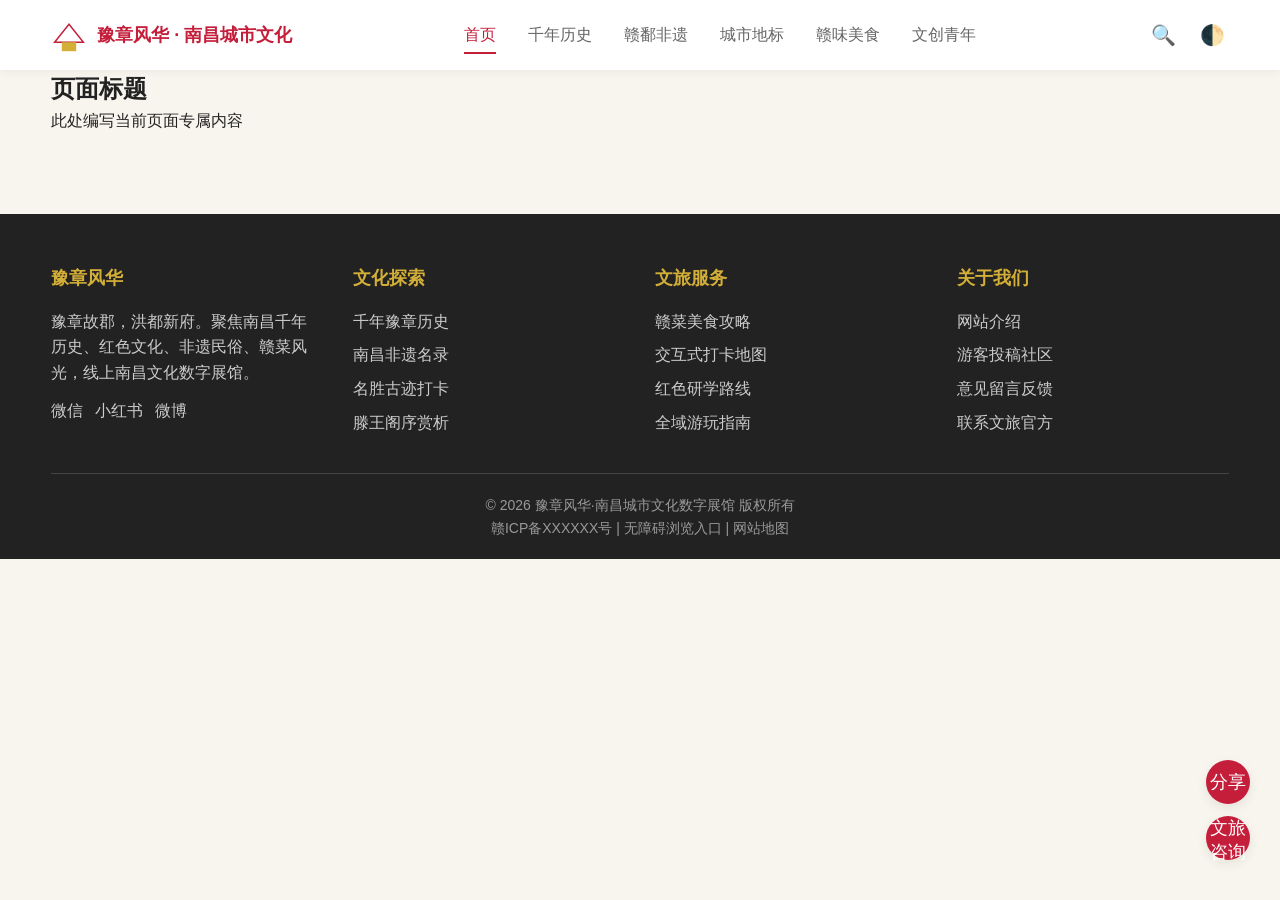
==== tample.html @ 8e542c07 "上传完整城市文化网页项目" ====
<!DOCTYPE html>
<html lang="zh-CN">
<head>
  <meta charset="UTF-8">
  <meta name="viewport" content="width=device-width, initial-scale=1.0">
  <title>豫章风华 - 南昌城市文化</title>
  <!-- 全局样式 -->
  <link rel="stylesheet" href="css/global.css">
  <link rel="stylesheet" href="css/animation.css">
  <link rel="stylesheet" href="css/dark-mode.css">
  <!-- 第三方样式 -->
  <link rel="stylesheet" href="assets/lib/aos/aos.css">
  <link rel="stylesheet" href="assets/lib/swiper/swiper-bundle.min.css">
</head>
<body>
<!-- 头部导航 -->
<header class="site-header">
  <div class="container header-wrap">
    <a href="index.html" class="header-logo">
      <svg class="logo-icon" width="36" height="36" viewBox="0 0 100 100" fill="none">
        <path d="M10 70 L50 20 L90 70 Z" stroke="#C41E3A" stroke-width="4" fill="none"/>
        <rect x="30" y="70" width="40" height="25" fill="#D4AF37"/>
      </svg>
      <span class="logo-text">豫章风华 · 南昌城市文化</span>
    </a>
    <nav class="pc-nav">
      <a href="index.html" class="nav-item active">首页</a>
      <a href="pages/history.html" class="nav-item">千年历史</a>
      <a href="pages/intangible.html" class="nav-item">赣鄱非遗</a>
      <a href="pages/scenic.html" class="nav-item">城市地标</a>
      <a href="pages/food.html" class="nav-item">赣味美食</a>
      <a href="pages/youth-culture.html" class="nav-item">文创青年</a>
    </nav>
    <div class="header-tools">
      <button class="search-btn">🔍</button>
      <div class="search-popup">
        <input type="text" placeholder="搜索景点/美食/非遗..." class="search-input">
        <button class="search-submit">搜索</button>
      </div>
      <button class="theme-toggle" title="切换明暗主题">🌓</button>
      <button class="mobile-menu-btn">☰</button>
    </div>
  </div>
  <div class="mobile-drawer">
    <button class="drawer-close">✕</button>
    <nav class="mobile-nav">
      <a href="index.html">首页</a>
      <a href="pages/history.html">千年历史</a>
      <a href="pages/intangible.html">赣鄱非遗</a>
      <a href="pages/scenic.html">城市地标</a>
      <a href="pages/food.html">赣味美食</a>
      <a href="pages/youth-culture.html">文创青年</a>
      <a href="pages/poem-tengwang.html">滕王阁序专题</a>
      <a href="pages/city-map.html">打卡地图</a>
      <a href="pages/feedback.html">留言反馈</a>
    </nav>
  </div>
  <div class="drawer-mask"></div>
</header>

<!-- 页面主体，每个页面仅修改此处内容 -->
<main class="container main-content" data-aos="fade-up">
  <h2>页面标题</h2>
  <p>此处编写当前页面专属内容</p>
</main>

<!-- 全局悬浮工具 -->
<div class="float-tools">
  <button class="back-top-btn">↑</button>
  <div class="share-wrap">
    <button class="share-btn">分享</button>
    <div class="share-popup">
      <p>分享本站</p>
      <span class="copy-link">复制链接</span>
    </div>
  </div>
  <button class="service-btn">文旅咨询</button>
</div>

<!-- 底部页脚 -->
<footer class="site-footer">
  <div class="container footer-wrap">
    <div class="footer-top">
      <div class="footer-col">
        <h3>豫章风华</h3>
        <p>豫章故郡，洪都新府。聚焦南昌千年历史、红色文化、非遗民俗、赣菜风光，线上南昌文化数字展馆。</p>
        <div class="social-icons">
          <a href="#">微信</a>
          <a href="#">小红书</a>
          <a href="#">微博</a>
        </div>
      </div>
      <div class="footer-col">
        <h3>文化探索</h3>
        <ul>
          <li><a href="pages/history.html">千年豫章历史</a></li>
          <li><a href="pages/intangible.html">南昌非遗名录</a></li>
          <li><a href="pages/scenic.html">名胜古迹打卡</a></li>
          <li><a href="pages/poem-tengwang.html">滕王阁序赏析</a></li>
        </ul>
      </div>
      <div class="footer-col">
        <h3>文旅服务</h3>
        <ul>
          <li><a href="pages/food.html">赣菜美食攻略</a></li>
          <li><a href="pages/city-map.html">交互式打卡地图</a></li>
          <li><a href="pages/red-study.html">红色研学路线</a></li>
          <li><a href="pages/strategy.html">全域游玩指南</a></li>
        </ul>
      </div>
      <div class="footer-col">
        <h3>关于我们</h3>
        <ul>
          <li><a href="pages/about.html">网站介绍</a></li>
          <li><a href="pages/community.html">游客投稿社区</a></li>
          <li><a href="pages/feedback.html">意见留言反馈</a></li>
          <li><a href="#">联系文旅官方</a></li>
        </ul>
      </div>
    </div>
    <div class="footer-divider"></div>
    <div class="footer-bottom">
      <p>© 2026 豫章风华·南昌城市文化数字展馆 版权所有</p>
      <p>赣ICP备XXXXXX号 | 无障碍浏览入口 | 网站地图</p>
    </div>
  </div>
</footer>

<!-- 第三方JS -->
<script src="assets/lib/aos/aos.js"></script>
<script src="assets/lib/swiper/swiper-bundle.min.js"></script>
<script src="assets/lib/chart.js/chart.umd.js"></script>
<!-- 全局公共JS -->
<script src="js/common.js"></script>
<!-- 页面专属JS，修改为对应页面脚本 -->
<script src="js/pages/index.js"></script>
<!-- AOS初始化 -->
<script>
AOS.init({
  duration: 800,
  once: true,
  offset: 100
})
</script>
</body>
</html>
---- css/global.css ----
/* 全局重置 */
* {
  margin: 0;
  padding: 0;
  box-sizing: border-box;
}
html {
  scroll-behavior: smooth;
}
body {
  font-family: "Microsoft YaHei", sans-serif;
  background-color: var(--color-cream);
  color: var(--text-dark);
  line-height: 1.6;
  transition: background 0.3s, color 0.3s;
}
ul {
  list-style: none;
}
a {
  text-decoration: none;
  color: inherit;
}
button {
  border: none;
  cursor: pointer;
  background: transparent;
}
input {
  outline: none;
  border: 1px solid #ddd;
}

/* 国潮B配色变量 */
:root {
  --color-red: #C41E3A;
  --color-gold: #D4AF37;
  --color-cyan: #4A90A4;
  --color-light-cyan: #E6F0F3;
  --color-cream: #F8F5EF;
  --text-dark: #222;
  --text-gray: #666;
  --text-light: #fff;
  --shadow: 0 4px 12px rgba(0,0,0,0.08);
  --radius: 10px;
}

/* 容器通用 */
.container {
  width: 92%;
  max-width: 1280px;
  margin: 0 auto;
}

/* 通用按钮 */
.btn-red {
  padding: 10px 24px;
  background: var(--color-red);
  color: white;
  border-radius: var(--radius);
  transition: 0.3s;
}
.btn-red:hover {
  opacity: 0.9;
  transform: translateY(-2px);
  box-shadow: var(--shadow);
}
.btn-gold {
  padding: 9px 22px;
  border: 1px solid var(--color-gold);
  color: var(--color-gold);
  border-radius: var(--radius);
  transition: 0.3s;
}
.btn-gold:hover {
  background: var(--color-gold);
  color: white;
}

/* 通用卡片 */
.card {
  background: white;
  border-radius: var(--radius);
  box-shadow: var(--shadow);
  overflow: hidden;
  transition: transform 0.3s;
}
.card:hover {
  transform: translateY(-6px);
}

/* ========== Header 导航样式 ========== */
.site-header {
  position: sticky;
  top: 0;
  background: white;
  z-index: 999;
  box-shadow: 0 2px 8px rgba(0,0,0,0.05);
}
.header-wrap {
  display: flex;
  align-items: center;
  justify-content: space-between;
  height: 70px;
}
.header-logo {
  display: flex;
  align-items: center;
  gap: 10px;
  font-size: 18px;
  font-weight: bold;
  color: var(--color-red);
}
.pc-nav {
  display: flex;
  gap: 32px;
}
.nav-item {
  position: relative;
  padding: 6px 0;
  color: var(--text-gray);
}
.nav-item.active {
  color: var(--color-red);
}
.nav-item.active::after {
  content: "";
  position: absolute;
  bottom: 0;
  left: 0;
  width: 100%;
  height: 2px;
  background: var(--color-red);
}
.header-tools {
  display: flex;
  align-items: center;
  gap: 16px;
}
.search-btn, .theme-toggle, .mobile-menu-btn {
  font-size: 20px;
  padding: 4px;
}
.search-popup {
  position: absolute;
  top: 70px;
  right: 4%;
  background: white;
  padding: 16px;
  border-radius: var(--radius);
  box-shadow: var(--shadow);
  display: none;
}
.search-input {
  width: 220px;
  padding: 8px 10px;
}
.search-submit {
  margin-left: 8px;
  padding: 8px 12px;
  background: var(--color-red);
  color: white;
  border-radius: 4px;
}
.search-popup.show {
  display: block;
}

/* 移动端抽屉菜单 */
.mobile-menu-btn {
  display: none;
}
.mobile-drawer {
  position: fixed;
  top: 0;
  right: -280px;
  width: 280px;
  height: 100vh;
  background: white;
  z-index: 1001;
  padding: 30px 20px;
  transition: right 0.3s;
}
.mobile-drawer.open {
  right: 0;
}
.drawer-close {
  font-size: 24px;
  margin-bottom: 30px;
}
.mobile-nav {
  display: flex;
  flex-direction: column;
  gap: 20px;
}
.mobile-nav a {
  font-size: 16px;
  color: var(--text-dark);
}
.drawer-mask {
  position: fixed;
  inset: 0;
  background: rgba(0,0,0,0.4);
  z-index: 1000;
  display: none;
}
.drawer-mask.open {
  display: block;
}

/* ========== 悬浮工具 ========== */
.float-tools {
  position: fixed;
  right: 30px;
  bottom: 40px;
  display: flex;
  flex-direction: column;
  gap: 12px;
  z-index: 998;
}
.back-top-btn, .share-btn, .service-btn {
  width: 44px;
  height: 44px;
  border-radius: 50%;
  background: var(--color-red);
  color: white;
  font-size: 18px;
  box-shadow: var(--shadow);
}
.back-top-btn {
  display: none;
}
.share-popup {
  position: absolute;
  bottom: 56px;
  right: 0;
  background: white;
  padding: 12px 16px;
  border-radius: var(--radius);
  box-shadow: var(--shadow);
  display: none;
  white-space: nowrap;
}
.share-popup.show {
  display: block;
}

/* ========== Footer 底部 ========== */
.site-footer {
  background: #222;
  color: #ccc;
  margin-top: 80px;
  padding: 50px 0 20px;
}
.footer-top {
  display: grid;
  grid-template-columns: repeat(4, 1fr);
  gap: 30px;
  margin-bottom: 30px;
}
.footer-col h3 {
  color: var(--color-gold);
  margin-bottom: 16px;
  font-size: 18px;
}
.footer-col li {
  margin: 8px 0;
}
.footer-col a:hover {
  color: var(--color-gold);
}
.social-icons {
  display: flex;
  gap: 12px;
  margin-top: 12px;
}
.footer-divider {
  width: 100%;
  height: 1px;
  background: #444;
  margin-bottom: 20px;
}
.footer-bottom {
  text-align: center;
  font-size: 14px;
  color: #999;
}

/* 响应式适配 */
@media (max-width:992px) {
  .pc-nav {
    display: none;
  }
  .mobile-menu-btn {
    display: block;
  }
  .footer-top {
    grid-template-columns: repeat(2, 1fr);
  }
}
@media (max-width:576px) {
  .footer-top {
    grid-template-columns: 1fr;
  }
  .header-logo .logo-text {
    font-size: 14px;
  }
}
---- css/animation.css ----
/* 上浮悬浮 */
@keyframes float {
  0%,100% {transform: translateY(0);}
  50% {transform: translateY(-8px);}
}
.float-animate {
  animation: float 4s ease-in-out infinite;
}

/* 文字渐显 */
@keyframes fadeText {
  from {opacity:0; transform: translateY(10px);}
  to {opacity:1; transform: translateY(0);}
}
.fade-text {
  animation: fadeText 1s ease forwards;
}

/* 水波缓慢扩散 */
@keyframes waterWave {
  0% {transform: scale(0.8); opacity:0.8;}
  100% {transform: scale(1.4); opacity:0;}
}

/* 灯笼左右摆动 */
@keyframes lanternSwing {
  0%,100% {transform: rotate(-4deg);}
  50% {transform: rotate(4deg);}
}
.lantern-animate {
  animation: lanternSwing 3s ease-in-out infinite;
}

/* 卡片hover抬升已写在global，此处纯关键帧动画 */

/* 新增：图片上下翻转两圈动画 */
@keyframes flipUpDown {
  0% {
    transform: rotateX(0deg);
  }
  100% {
    transform: rotateX(720deg); /* 两圈=720度，上下翻转 */
  }
}

/* 可选增强版：翻转同时轻微放大，效果更明显 */
@keyframes flipUpDownScale {
  0% {
    transform: rotateX(0deg) scale(1);
  }
  50% {
    transform: rotateX(360deg) scale(1.05); /* 翻转到一半时放大 */
  }
  100% {
    transform: rotateX(720deg) scale(1);
  }
}
---- css/dark-mode.css ----
html.dark {
  --color-cream: #1A1A20;
  --text-dark: #EAEAEA;
  --text-gray: #aaa;
  --shadow: 0 4px 12px rgba(0,0,0,0.35);
}
html.dark body {
  background-color: var(--color-cream);
  color: var(--text-dark);
}
html.dark .site-header {
  background: #2D2D36;
}
html.dark .card {
  background: #2D2D36;
}
html.dark .mobile-drawer {
  background: #2D2D36;
}
html.dark .search-popup,
html.dark .share-popup {
  background: #2D2D36;
}
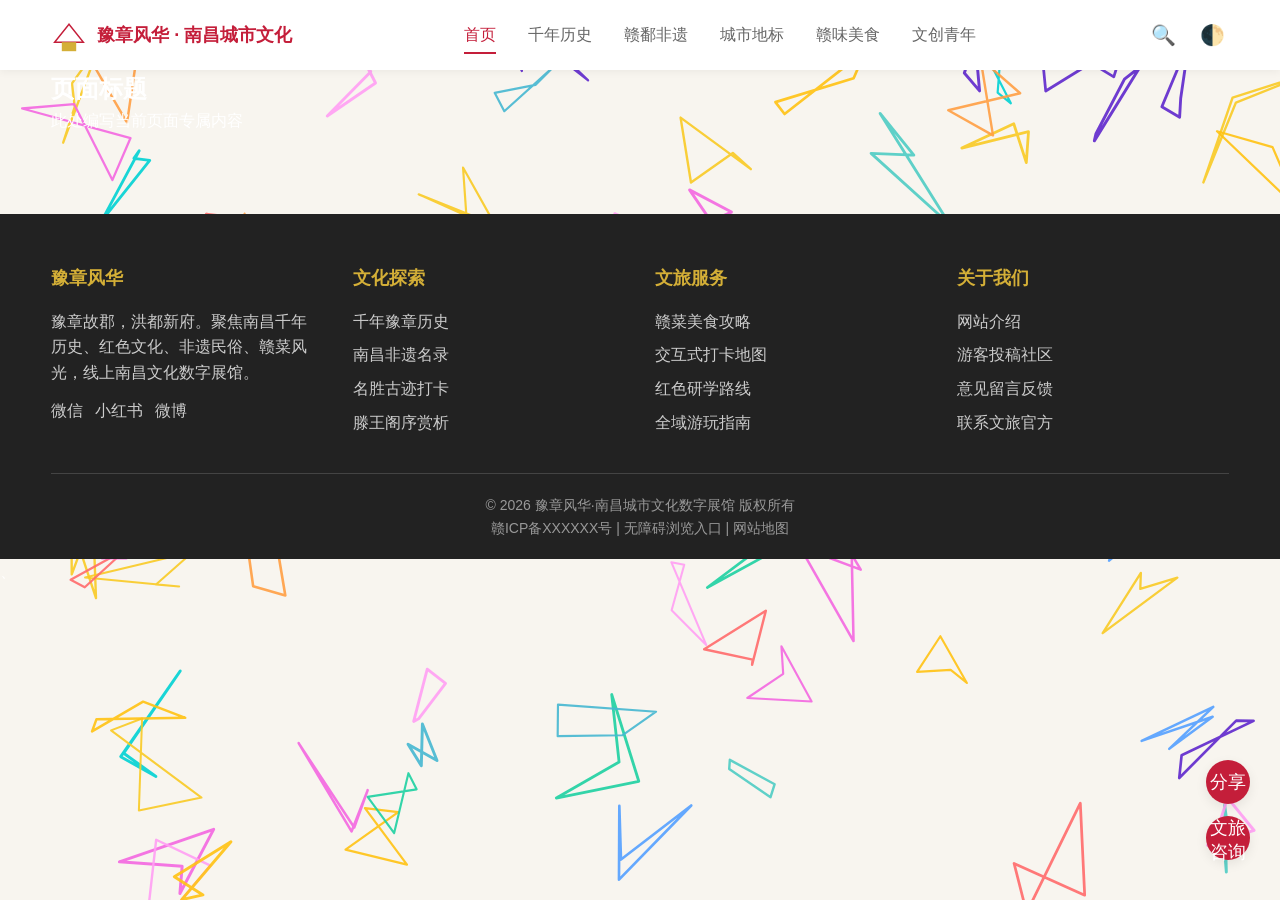
==== commit 8bf352fe: "新增粒子效果" ====
--- a/tample.html
+++ b/tample.html
@@ -133,7 +133,11 @@
 <!-- 全局公共JS -->
 <script src="js/common.js"></script>
 <!-- 页面专属JS，修改为对应页面脚本 -->
-<script src="js/pages/index.js"></script>
+<script src="js/pages/index.js"></script>、
+
+<script src="js/partical.js"></script>
+<script src="js/bouncing-lines.js"></script>
+
 <!-- AOS初始化 -->
 <script>
 AOS.init({
